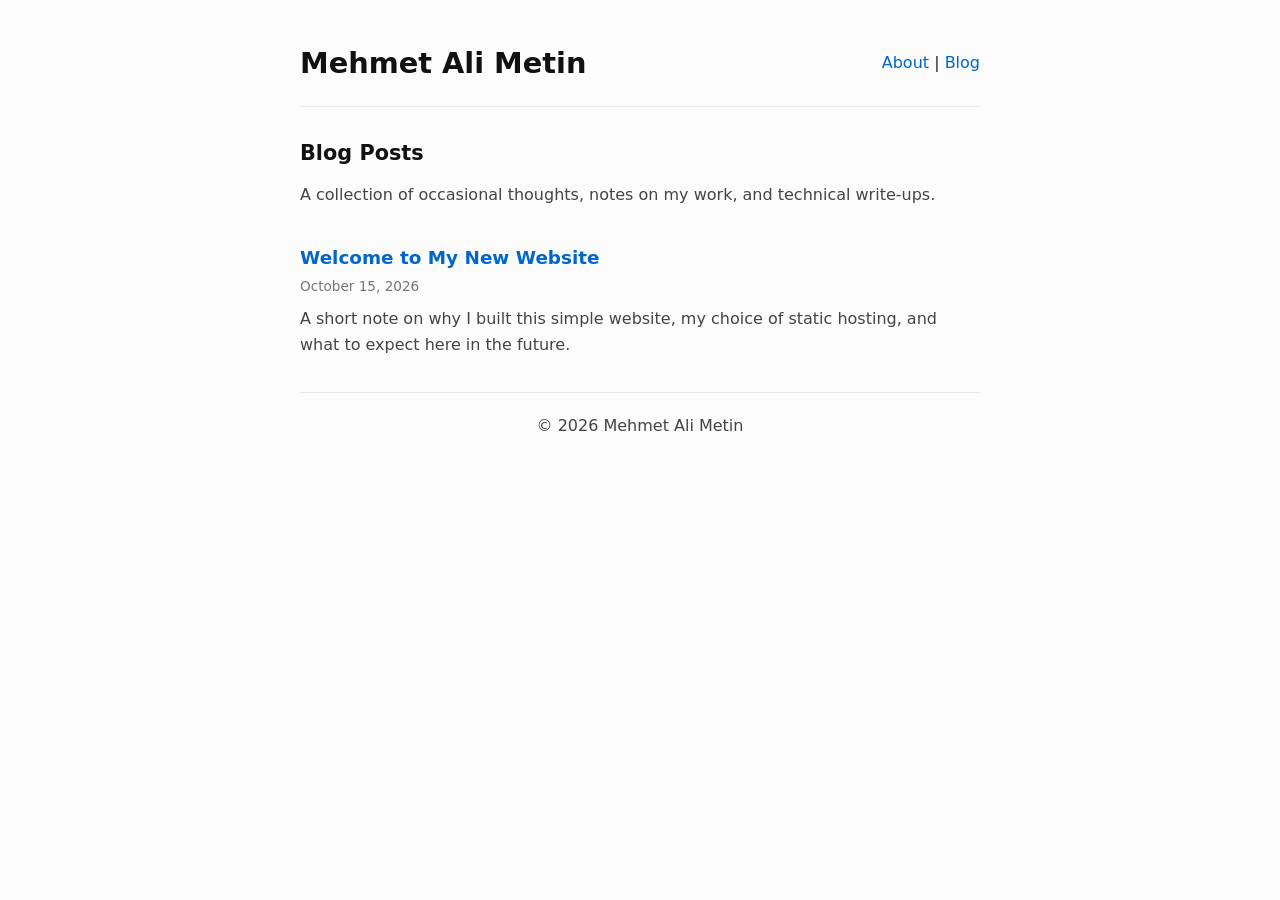
==== blog/index.html @ 88b2bdae "Sync the files" ====
<!DOCTYPE html>
<html lang="en">
<head>
  <meta charset="UTF-8">
  <meta name="viewport" content="width=device-width, initial-scale=1.0">
  <title>Blog - Mehmet Ali Metin</title>
  <!-- Path uses ../style.css to reference the stylesheet in the root directory -->
  <link rel="stylesheet" href="../style.css">
</head>
<body>
  <header>
    <h1>Mehmet Ali Metin</h1>
    <nav>
      <a href="../index.html">About</a> | 
      <a href="index.html">Blog</a>
    </nav>
  </header>

  <main>
    <section>
      <h2>Blog Posts</h2>
      <p>A collection of occasional thoughts, notes on my work, and technical write-ups.</p>
    </section>

    <section class="post-list">
      <article class="post-item">
        <h3><a href="first-blog.html">Welcome to My New Website</a></h3>
        <span class="post-date">October 15, 2026</span>
        <p>A short note on why I built this simple website, my choice of static hosting, and what to expect here in the future.</p>
      </article>
    </section>
  </main>

  <footer>
    <p>&copy; 2026 Mehmet Ali Metin</p>
  </footer>
</body>
</html>
---- style.css ----
/* --- Color Variables (Default: Light Mode) --- */
:root {
  --bg-color: #fcfcfc;
  --text-color: #222222;
  --muted-text: #444444;
  --light-text: #777777;
  --heading-color: #111111;
  --accent-color: #0066cc;
  --border-color: #eaeaea;
  --card-shadow: 0 4px 10px rgba(0, 0, 0, 0.08);
}

/* --- Dark Mode Variables (Automatic System Match) --- */
@media (prefers-color-scheme: dark) {
  :root {
    --bg-color: #121212;
    --text-color: #e0e0e0;
    --muted-text: #b0b0b0;
    --light-text: #888888;
    --heading-color: #ffffff;
    --accent-color: #66b2ff;
    --border-color: #2a2a2a;
    --card-shadow: 0 4px 10px rgba(0, 0, 0, 0.5);
  }
}

/* --- Global Styles & Resets --- */
* {
  box-sizing: border-box;
  margin: 0;
  padding: 0;
}

body {
  font-family: system-ui, -apple-system, BlinkMacSystemFont, 'Segoe UI', Roboto, Oxygen, Ubuntu, Cantarell, sans-serif;
  line-height: 1.6;
  color: var(--text-color);
  background-color: var(--bg-color);
  padding: 20px;
  /* Ensure text doesn't overflow horizontally on small screens */
  overflow-x: hidden;
  transition: background-color 0.3s ease, color 0.3s ease;
}

/* Base Layout Container */
header, main, footer {
  max-width: 680px;
  margin: 0 auto;
  width: 100%;
}

/* --- Header & Navigation --- */
header {
  display: flex;
  flex-direction: row;
  align-items: center;
  justify-content: space-between;
  gap: 10px;
  padding-bottom: 20px;
  border-bottom: 1px solid var(--border-color);
  margin-bottom: 30px;
}

header h1 {
  font-size: 1.8rem;
  color: var(--heading-color);
}

header nav a {
  color: var(--accent-color);
  text-decoration: none;
  font-weight: 500;
}

header nav a:hover {
  text-decoration: underline;
}

/* --- Main Content Sections --- */
section {
  margin-bottom: 35px;
}

h2 {
  font-size: 1.3rem;
  color: var(--heading-color);
  margin-bottom: 12px;
}

p, li {
  font-size: 1rem;
  color: var(--muted-text);
}

ul {
  padding-left: 20px;
}

li {
  margin-bottom: 8px;
}

a {
  color: var(--accent-color);
}

/* --- Profile Section Layout --- */
.profile {
  display: flex;
  flex-direction: column;
  align-items: center;
  text-align: center;
  gap: 15px;
}

.profile-img {
  width: 130px;
  height: 130px;
  border-radius: 5%;
  object-fit: cover;
  /* Fluid scaling rule for images */
  max-width: 100%;
  box-shadow: var(--card-shadow);
}

/* --- Footer --- */
footer {
  padding-top: 20px;
  border-top: 1px solid var(--border-color);
  text-align: center;
  font-size: 0.875rem;
  color: var(--light-text);
}

/* --- Responsive Media Queries --- */

/* Tablets & Desktops (Screens wider than 600px) */
@media (min-width: 600px) {
  body {
    padding: 40px 20px;
  }

  /* Switch header to side-by-side layout */
  header {
    flex-direction: row;
    justify-content: space-between;
    align-items: center;
  }

  /* Align profile picture and bio side-by-side */
  .profile {
    flex-direction: column;
    text-align: left;
    align-items: center;
    gap: 15px;
  }

  .profile-img {
    width: 140px;
    height: 140px;
    flex-shrink: 0;
  }
}

/* --- Blog List Styles --- */
.post-list {
  display: flex;
  flex-direction: column;
  gap: 25px;
}

.post-item h3 {
  font-size: 1.15rem;
  margin-bottom: 4px;
}

.post-item h3 a {
  text-decoration: none;
  color: var(--accent-color);
}

.post-item h3 a:hover {
  text-decoration: underline;
}

.post-date {
  font-size: 0.85rem;
  color: var(--light-text);
  display: block;
  margin-bottom: 8px;
}

/* --- Article Detail Styles --- */
.article-header {
  margin-bottom: 25px;
  border-bottom: none;
  padding-bottom: 0;
}

.article-header h2 {
  font-size: 1.6rem;
  margin-bottom: 5px;
}

.article-body p {
  margin-bottom: 18px;
}

.article-body h3 {
  font-size: 1.25rem;
  color: var(--heading-color);
  margin: 25px 0 10px 0;
}

.back-link {
  margin-top: 40px;
  padding-top: 20px;
  border-top: 1px solid var(--border-color);
}

.back-link a {
  text-decoration: none;
  font-size: 0.95rem;
  font-weight: 500;
}

.back-link a:hover {
  text-decoration: underline;
}
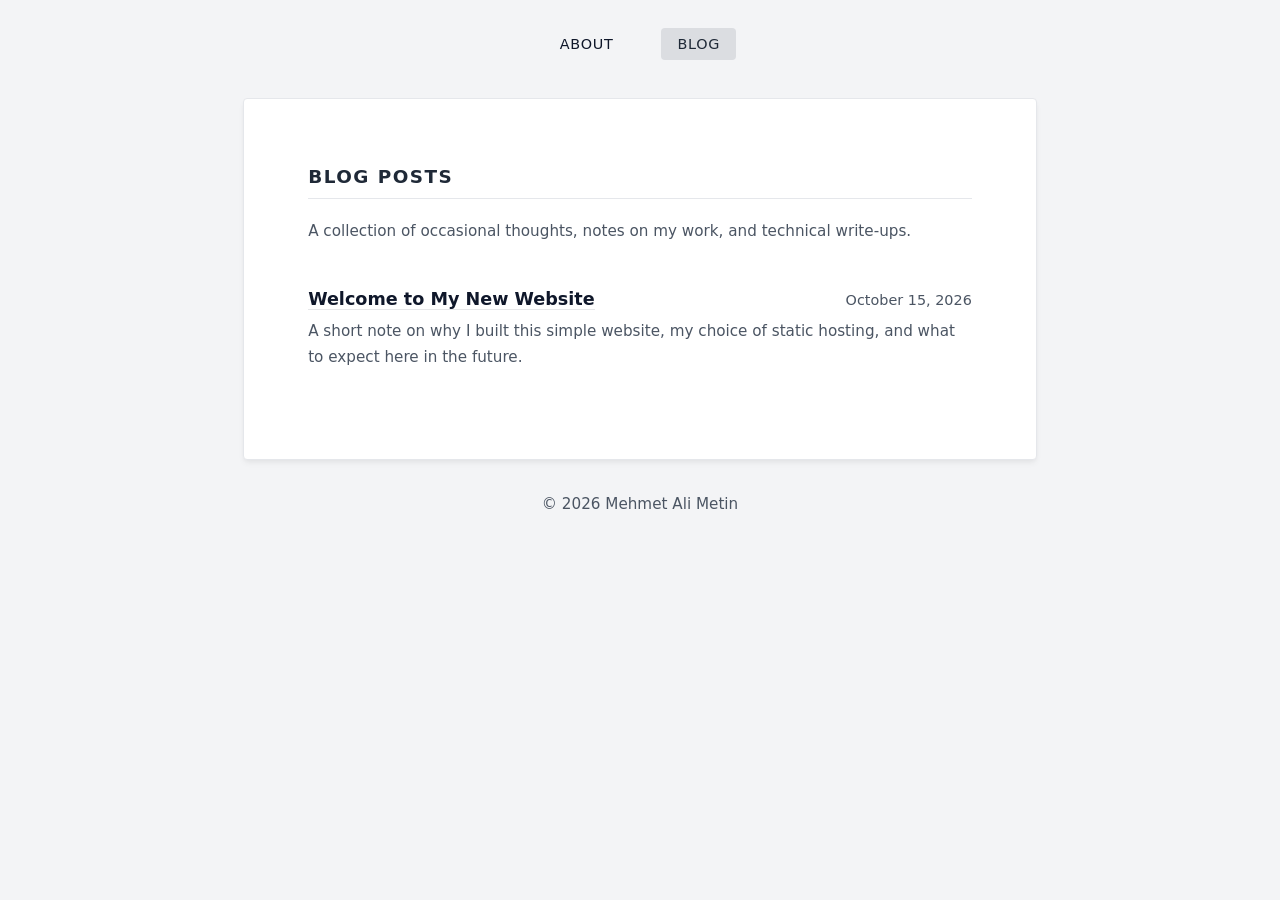
==== commit c1e162c2: "Lots of changes" ====
--- a/blog/index.html
+++ b/blog/index.html
@@ -4,19 +4,18 @@
   <meta charset="UTF-8">
   <meta name="viewport" content="width=device-width, initial-scale=1.0">
   <title>Blog - Mehmet Ali Metin</title>
-  <!-- Path uses ../style.css to reference the stylesheet in the root directory -->
   <link rel="stylesheet" href="../style.css">
 </head>
 <body>
-  <header>
-    <h1>Mehmet Ali Metin</h1>
-    <nav>
-      <a href="../index.html">About</a> | 
-      <a href="index.html">Blog</a>
-    </nav>
-  </header>
+  
+  <nav aria-label="Main Navigation">
+    <ul>
+      <li><a href="../index.html">About</a></li>
+      <li><a href="index.html" aria-current="page">Blog</a></li>
+    </ul>
+  </nav>
 
-  <main>
+  <main class="a4-document">
     <section>
       <h2>Blog Posts</h2>
       <p>A collection of occasional thoughts, notes on my work, and technical write-ups.</p>
@@ -24,8 +23,10 @@
 
     <section class="post-list">
       <article class="post-item">
-        <h3><a href="first-blog.html">Welcome to My New Website</a></h3>
-        <span class="post-date">October 15, 2026</span>
+        <header>
+          <h3><a href="first-blog.html">Welcome to My New Website</a></h3>
+          <small>October 15, 2026</small>
+        </header>
         <p>A short note on why I built this simple website, my choice of static hosting, and what to expect here in the future.</p>
       </article>
     </section>
@@ -34,5 +35,6 @@
   <footer>
     <p>&copy; 2026 Mehmet Ali Metin</p>
   </footer>
+
 </body>
 </html>
--- a/style.css
+++ b/style.css
@@ -1,229 +1,224 @@
-/* --- Color Variables (Default: Light Mode) --- */
+/* Global Variables */
 :root {
-  --bg-color: #fcfcfc;
-  --text-color: #222222;
-  --muted-text: #444444;
-  --light-text: #777777;
-  --heading-color: #111111;
-  --accent-color: #0066cc;
-  --border-color: #eaeaea;
-  --card-shadow: 0 4px 10px rgba(0, 0, 0, 0.08);
-}
-
-/* --- Dark Mode Variables (Automatic System Match) --- */
+  --page-bg: #f3f4f6; /* Subtle off-white for the background */
+  --doc-bg: #ffffff;  /* Pure white for the A4 document */
+  --text: #1f2937;
+  --text-muted: #4b5563;
+  --border: #e5e7eb;
+  --accent: #0f172a;  /* Professional slate/navy replacing the standard blue */
+  --accent-light: rgba(15, 23, 42, 0.1);
+}
+
 @media (prefers-color-scheme: dark) {
   :root {
-    --bg-color: #121212;
-    --text-color: #e0e0e0;
-    --muted-text: #b0b0b0;
-    --light-text: #888888;
-    --heading-color: #ffffff;
-    --accent-color: #66b2ff;
-    --border-color: #2a2a2a;
-    --card-shadow: 0 4px 10px rgba(0, 0, 0, 0.5);
-  }
-}
-
-/* --- Global Styles & Resets --- */
-* {
+    --page-bg: #000000;
+    --doc-bg: #111111;
+    --text: #e5e7eb;
+    --text-muted: #9ca3af;
+    --border: #27272a;
+    --accent: #60a5fa;
+    --accent-light: rgba(96, 165, 250, 0.15);
+  }
+}
+
+/* Base Setup */
+body {
+  font-family: 'Segoe UI', system-ui, -apple-system, sans-serif;
+  line-height: 1.6;
+  color: var(--text);
+  background: var(--page-bg);
+  margin: 0;
+  padding: 2rem 1rem;
+  display: flex;
+  flex-direction: column;
+  align-items: center;
+}
+
+/* Typography & Links */
+a {
+  color: var(--accent);
+  text-decoration: none;
+  border-bottom: 1px solid var(--accent-light);
+  transition: all 0.2s ease;
+}
+
+a:hover {
+  background-color: var(--accent-light);
+  border-bottom-color: var(--accent);
+}
+
+/* Navigation */
+nav {
+  width: 100%;
+  max-width: 210mm; /* Matches A4 width */
+  margin-bottom: 2rem;
+}
+
+nav ul {
+  display: flex;
+  justify-content: center;
+  gap: 2rem;
+  list-style: none;
+  padding: 0;
+  margin: 0;
+}
+
+nav a {
+  font-weight: 500;
+  text-transform: uppercase;
+  letter-spacing: 0.05em;
+  font-size: 0.9rem;
+  border: none;
+  padding: 0.5rem 1rem;
+  border-radius: 4px;
+}
+
+nav a[aria-current="page"], nav a:hover {
+  background: var(--accent-light);
+  color: var(--text);
+}
+
+/* A4 Document Container */
+.a4-document {
+  width: 100%;
+  max-width: 210mm; /* Standard A4 physical width */
+  background: var(--doc-bg);
+  padding: 3rem 4rem;
   box-sizing: border-box;
-  margin: 0;
-  padding: 0;
-}
-
-body {
-  font-family: system-ui, -apple-system, BlinkMacSystemFont, 'Segoe UI', Roboto, Oxygen, Ubuntu, Cantarell, sans-serif;
-  line-height: 1.6;
-  color: var(--text-color);
-  background-color: var(--bg-color);
-  padding: 20px;
-  /* Ensure text doesn't overflow horizontally on small screens */
-  overflow-x: hidden;
-  transition: background-color 0.3s ease, color 0.3s ease;
-}
-
-/* Base Layout Container */
-header, main, footer {
-  max-width: 680px;
-  margin: 0 auto;
-  width: 100%;
-}
-
-/* --- Header & Navigation --- */
-header {
+  box-shadow: 0 4px 6px -1px rgba(0, 0, 0, 0.05), 0 2px 4px -1px rgba(0, 0, 0, 0.03);
+  border-radius: 4px;
+  border: 1px solid var(--border);
+}
+
+/* Header Layout */
+.profile-header {
   display: flex;
   flex-direction: row;
   align-items: center;
+  gap: 2rem;
+  margin-bottom: 3rem;
+  padding-bottom: 1.5rem;
+  border-bottom: 2px solid var(--border);
+}
+
+.profile-photo {
+  width: 100px;
+  height: 100px;
+  border-radius: 50%;
+  object-fit: cover;
+  border: 3px solid var(--page-bg);
+  box-shadow: 0 2px 4px rgba(0,0,0,0.1);
+}
+
+.profile-info h1 {
+  margin: 0 0 0.25rem 0;
+  font-size: 2.25rem;
+  font-weight: 700;
+  letter-spacing: -0.02em;
+}
+
+.profile-info address {
+  font-style: normal;
+  color: var(--text-muted);
+  font-size: 0.95rem;
+}
+
+/* Sections & Articles */
+section {
+  margin-bottom: 2.5rem;
+}
+
+h2 {
+  font-size: 1.15rem;
+  font-weight: 600;
+  color: var(--text);
+  border-bottom: 1px solid var(--border);
+  padding-bottom: 0.4rem;
+  margin-bottom: 1.25rem;
+  text-transform: uppercase;
+  letter-spacing: 0.08em;
+}
+
+article {
+  margin-bottom: 1.5rem;
+}
+
+article header {
+  display: flex;
   justify-content: space-between;
-  gap: 10px;
-  padding-bottom: 20px;
-  border-bottom: 1px solid var(--border-color);
-  margin-bottom: 30px;
-}
-
-header h1 {
-  font-size: 1.8rem;
-  color: var(--heading-color);
-}
-
-header nav a {
-  color: var(--accent-color);
-  text-decoration: none;
+  align-items: baseline;
+  flex-wrap: wrap;
+  margin-bottom: 0.4rem;
+  gap: 0.5rem;
+}
+
+h3 {
+  font-size: 1.1rem;
+  font-weight: 600;
+  margin: 0;
+  color: var(--text);
+}
+
+small {
+  color: var(--text-muted);
+  font-size: 0.9rem;
   font-weight: 500;
 }
 
-header nav a:hover {
-  text-decoration: underline;
-}
-
-/* --- Main Content Sections --- */
-section {
-  margin-bottom: 35px;
-}
-
-h2 {
-  font-size: 1.3rem;
-  color: var(--heading-color);
-  margin-bottom: 12px;
-}
-
 p, li {
-  font-size: 1rem;
-  color: var(--muted-text);
-}
-
-ul {
-  padding-left: 20px;
-}
-
-li {
-  margin-bottom: 8px;
-}
-
-a {
-  color: var(--accent-color);
-}
-
-/* --- Profile Section Layout --- */
-.profile {
-  display: flex;
-  flex-direction: column;
-  align-items: center;
+  color: var(--text-muted);
+  font-size: 0.95rem;
+  margin: 0 0 0.5rem 0;
+  line-height: 1.7;
+}
+
+.cert-list {
+  padding-left: 1.25rem;
+  margin: 0;
+}
+
+.cert-list li {
+  margin-bottom: 0.5rem;
+}
+
+/* Footer */
+footer {
+  width: 100%;
+  max-width: 210mm;
   text-align: center;
-  gap: 15px;
-}
-
-.profile-img {
-  width: 130px;
-  height: 130px;
-  border-radius: 5%;
-  object-fit: cover;
-  /* Fluid scaling rule for images */
-  max-width: 100%;
-  box-shadow: var(--card-shadow);
-}
-
-/* --- Footer --- */
-footer {
-  padding-top: 20px;
-  border-top: 1px solid var(--border-color);
-  text-align: center;
-  font-size: 0.875rem;
-  color: var(--light-text);
-}
-
-/* --- Responsive Media Queries --- */
-
-/* Tablets & Desktops (Screens wider than 600px) */
-@media (min-width: 600px) {
+  margin-top: 2rem;
+  color: var(--text-muted);
+  font-size: 0.85rem;
+}
+
+/* Responsive adjustments */
+@media (max-width: 600px) {
+  .a4-document {
+    padding: 2rem 1.5rem;
+  }
+  .profile-header {
+    flex-direction: column;
+    text-align: center;
+    gap: 1rem;
+  }
+}
+
+/* Print Styles for A4 PDF Generation */
+@media print {
   body {
-    padding: 40px 20px;
-  }
-
-  /* Switch header to side-by-side layout */
-  header {
-    flex-direction: row;
-    justify-content: space-between;
-    align-items: center;
-  }
-
-  /* Align profile picture and bio side-by-side */
-  .profile {
-    flex-direction: column;
-    text-align: left;
-    align-items: center;
-    gap: 15px;
-  }
-
-  .profile-img {
-    width: 140px;
-    height: 140px;
-    flex-shrink: 0;
-  }
-}
-
-/* --- Blog List Styles --- */
-.post-list {
-  display: flex;
-  flex-direction: column;
-  gap: 25px;
-}
-
-.post-item h3 {
-  font-size: 1.15rem;
-  margin-bottom: 4px;
-}
-
-.post-item h3 a {
-  text-decoration: none;
-  color: var(--accent-color);
-}
-
-.post-item h3 a:hover {
-  text-decoration: underline;
-}
-
-.post-date {
-  font-size: 0.85rem;
-  color: var(--light-text);
-  display: block;
-  margin-bottom: 8px;
-}
-
-/* --- Article Detail Styles --- */
-.article-header {
-  margin-bottom: 25px;
-  border-bottom: none;
-  padding-bottom: 0;
-}
-
-.article-header h2 {
-  font-size: 1.6rem;
-  margin-bottom: 5px;
-}
-
-.article-body p {
-  margin-bottom: 18px;
-}
-
-.article-body h3 {
-  font-size: 1.25rem;
-  color: var(--heading-color);
-  margin: 25px 0 10px 0;
-}
-
-.back-link {
-  margin-top: 40px;
-  padding-top: 20px;
-  border-top: 1px solid var(--border-color);
-}
-
-.back-link a {
-  text-decoration: none;
-  font-size: 0.95rem;
-  font-weight: 500;
-}
-
-.back-link a:hover {
-  text-decoration: underline;
+    background: none;
+    padding: 0;
+  }
+  nav, footer {
+    display: none;
+  }
+  .a4-document {
+    box-shadow: none;
+    border: none;
+    padding: 0;
+    max-width: none;
+  }
+  h2 {
+    border-bottom: 1px solid #000;
+  }
 }
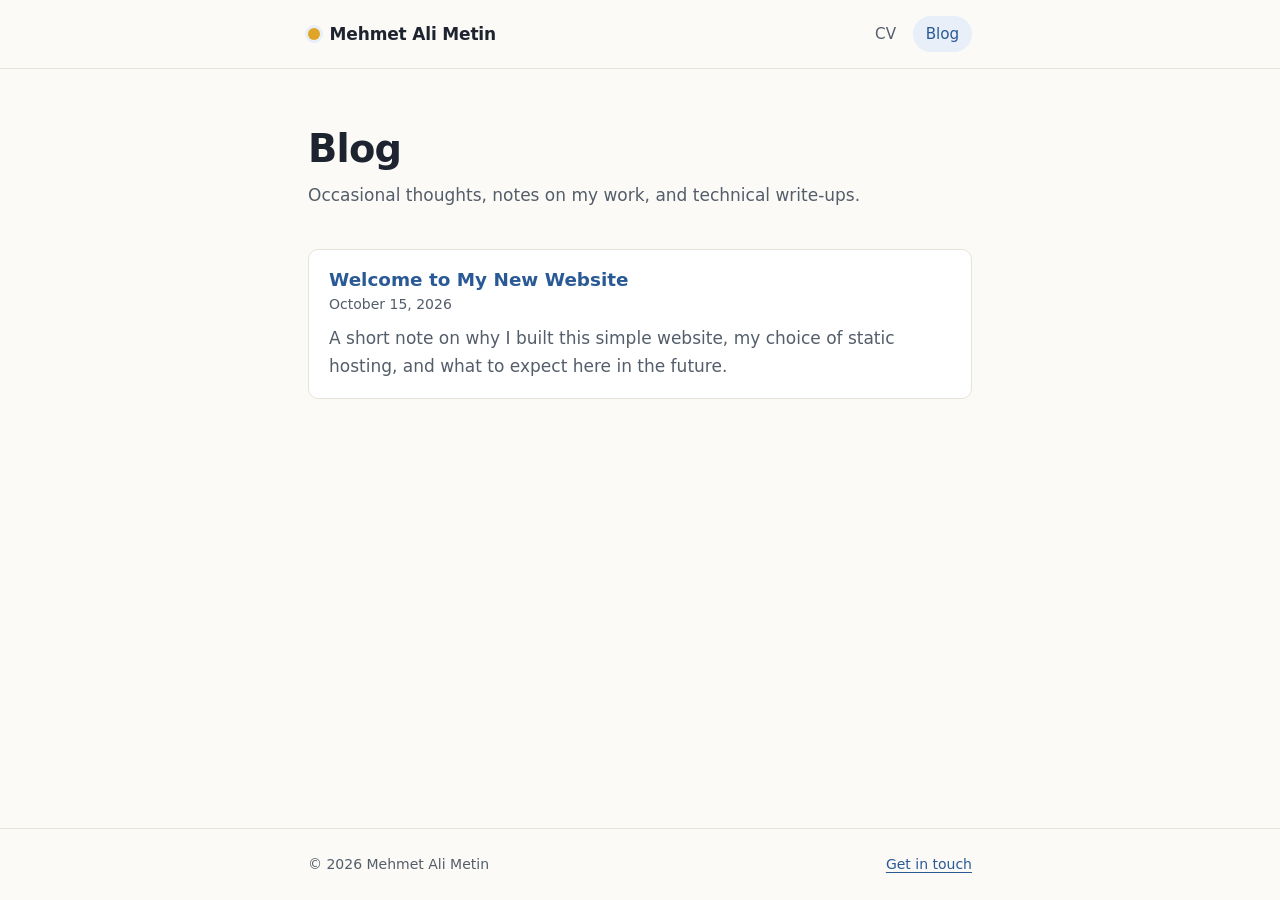
==== commit 01452e75: "Rebuild site from scratch: new layout, palette, light/dark mode - Single stylesheet with a sky-blue " ====
--- a/blog/index.html
+++ b/blog/index.html
@@ -1,40 +1,54 @@
 <!DOCTYPE html>
 <html lang="en">
 <head>
-  <meta charset="UTF-8">
-  <meta name="viewport" content="width=device-width, initial-scale=1.0">
-  <title>Blog - Mehmet Ali Metin</title>
+  <meta charset="utf-8">
+  <meta name="viewport" content="width=device-width, initial-scale=1">
+  <title>Blog · Mehmet Ali Metin</title>
+  <meta name="description" content="Occasional thoughts, notes on my work, and technical write-ups.">
+  <meta name="color-scheme" content="light dark">
+  <meta name="theme-color" content="#fbfaf6" media="(prefers-color-scheme: light)">
+  <meta name="theme-color" content="#10141b" media="(prefers-color-scheme: dark)">
+  <link rel="icon" type="image/svg+xml" href="../assets/icon.svg">
   <link rel="stylesheet" href="../style.css">
 </head>
 <body>
-  
-  <nav aria-label="Main Navigation">
-    <ul>
-      <li><a href="../index.html">About</a></li>
-      <li><a href="index.html" aria-current="page">Blog</a></li>
-    </ul>
-  </nav>
+  <a class="skip-link" href="#main">Skip to content</a>
 
-  <main class="a4-document">
-    <section>
-      <h2>Blog Posts</h2>
-      <p>A collection of occasional thoughts, notes on my work, and technical write-ups.</p>
-    </section>
+  <header class="site-header">
+    <div class="wrap">
+      <a class="brand" href="../">Mehmet Ali Metin</a>
+      <nav class="site-nav" aria-label="Main">
+        <ul>
+          <li><a href="../">CV</a></li>
+          <li><a href="./" aria-current="page">Blog</a></li>
+        </ul>
+      </nav>
+    </div>
+  </header>
 
-    <section class="post-list">
-      <article class="post-item">
-        <header>
-          <h3><a href="first-blog.html">Welcome to My New Website</a></h3>
-          <small>October 15, 2026</small>
-        </header>
-        <p>A short note on why I built this simple website, my choice of static hosting, and what to expect here in the future.</p>
-      </article>
-    </section>
+  <main id="main" class="wrap">
+    <header class="page-intro">
+      <h1>Blog</h1>
+      <p>Occasional thoughts, notes on my work, and technical write-ups.</p>
+    </header>
+
+    <!-- Newest post first. Copy an <li> block to add a new post. -->
+    <ol class="post-list" reversed>
+      <li>
+        <a class="post-card" href="first-blog.html">
+          <h2>Welcome to My New Website</h2>
+          <time datetime="2026-10-15">October 15, 2026</time>
+          <p>A short note on why I built this simple website, my choice of static hosting, and what to expect here in the future.</p>
+        </a>
+      </li>
+    </ol>
   </main>
 
-  <footer>
-    <p>&copy; 2026 Mehmet Ali Metin</p>
+  <footer class="site-footer">
+    <div class="wrap">
+      <p>© 2026 Mehmet Ali Metin</p>
+      <p><a href="mailto:mehmetalimetin@yahoo.com">Get in touch</a></p>
+    </div>
   </footer>
-
 </body>
-</html>+</html>
--- a/style.css
+++ b/style.css
@@ -1,224 +1,447 @@
-/* Global Variables */
+/* ==========================================================================
+   Mehmet Ali Metin — personal site
+   One stylesheet for every page. Plain CSS, no build step.
+
+   Palette: taken from the sunflower-field photo.
+     sky   — links, accents, headings rules
+     sun   — small highlights (timeline dots, markers)
+     paper/ink — warm neutrals for background and text
+   Light and dark values follow the visitor's system setting.
+   ========================================================================== */
+
 :root {
-  --page-bg: #f3f4f6; /* Subtle off-white for the background */
-  --doc-bg: #ffffff;  /* Pure white for the A4 document */
-  --text: #1f2937;
-  --text-muted: #4b5563;
-  --border: #e5e7eb;
-  --accent: #0f172a;  /* Professional slate/navy replacing the standard blue */
-  --accent-light: rgba(15, 23, 42, 0.1);
+  color-scheme: light dark;
+
+  /* Light palette */
+  --bg:        #fbfaf6;  /* warm paper */
+  --surface:   #ffffff;
+  --ink:       #1d2430;  /* main text */
+  --muted:     #545d6a;  /* secondary text */
+  --line:      #e6e3da;  /* borders, rules */
+  --accent:    #2a5a96;  /* sky blue */
+  --accent-bg: #e8eff8;  /* tinted sky for hovers/chips */
+  --sun:       #e0a526;  /* sunflower gold */
+
+  --font-sans: system-ui, -apple-system, "Segoe UI", Roboto, "Helvetica Neue", Arial, sans-serif;
+  --font-serif: Charter, "Bitstream Charter", "Sitka Text", Cambria, Georgia, serif;
+  --font-mono: ui-monospace, "SF Mono", Menlo, Consolas, monospace;
+
+  --measure: 44rem;      /* max content width */
+  --radius: 10px;
 }
 
 @media (prefers-color-scheme: dark) {
   :root {
-    --page-bg: #000000;
-    --doc-bg: #111111;
-    --text: #e5e7eb;
-    --text-muted: #9ca3af;
-    --border: #27272a;
-    --accent: #60a5fa;
-    --accent-light: rgba(96, 165, 250, 0.15);
+    --bg:        #10141b;
+    --surface:   #161c25;
+    --ink:       #e6e9ee;
+    --muted:     #9ba5b3;
+    --line:      #273140;
+    --accent:    #7fb0ec;
+    --accent-bg: #1c2a3d;
+    --sun:       #f2c14e;
   }
 }
 
-/* Base Setup */
+/* ---------- Base ---------- */
+
+*, *::before, *::after { box-sizing: border-box; }
+
+html {
+  -webkit-text-size-adjust: 100%;
+  text-size-adjust: 100%;
+}
+
 body {
-  font-family: 'Segoe UI', system-ui, -apple-system, sans-serif;
-  line-height: 1.6;
-  color: var(--text);
-  background: var(--page-bg);
   margin: 0;
-  padding: 2rem 1rem;
+  background: var(--bg);
+  color: var(--ink);
+  font-family: var(--font-sans);
+  font-size: 1.0625rem;          /* 17px */
+  line-height: 1.65;
+  min-height: 100vh;
   display: flex;
   flex-direction: column;
-  align-items: center;
-}
-
-/* Typography & Links */
+}
+
+img { max-width: 100%; height: auto; display: block; }
+
 a {
   color: var(--accent);
+  text-decoration-thickness: 1px;
+  text-underline-offset: 0.18em;
+}
+a:hover { text-decoration-thickness: 2px; }
+
+:focus-visible {
+  outline: 2px solid var(--accent);
+  outline-offset: 3px;
+  border-radius: 3px;
+}
+
+h1, h2, h3 { line-height: 1.25; margin: 0; color: var(--ink); }
+
+::selection { background: var(--sun); color: #1d2430; }
+
+.skip-link {
+  position: absolute;
+  left: -999px;
+  top: 0.5rem;
+  background: var(--surface);
+  padding: 0.5rem 0.75rem;
+  border-radius: var(--radius);
+}
+.skip-link:focus { left: 0.5rem; }
+
+/* ---------- Layout ---------- */
+
+.wrap {
+  width: 100%;
+  max-width: var(--measure);
+  margin-inline: auto;
+  padding-inline: 1.25rem;
+}
+
+main { flex: 1; padding-block: 1rem 3rem; }
+
+/* ---------- Site header / nav ---------- */
+
+.site-header {
+  border-bottom: 1px solid var(--line);
+}
+
+.site-header .wrap {
+  display: flex;
+  align-items: center;
+  justify-content: space-between;
+  gap: 1rem;
+  padding-block: 1rem;
+}
+
+.brand {
+  display: inline-flex;
+  align-items: center;
+  gap: 0.6rem;
+  font-weight: 650;
+  color: var(--ink);
   text-decoration: none;
-  border-bottom: 1px solid var(--accent-light);
-  transition: all 0.2s ease;
-}
-
-a:hover {
-  background-color: var(--accent-light);
-  border-bottom-color: var(--accent);
-}
-
-/* Navigation */
-nav {
-  width: 100%;
-  max-width: 210mm; /* Matches A4 width */
-  margin-bottom: 2rem;
-}
-
-nav ul {
-  display: flex;
-  justify-content: center;
-  gap: 2rem;
+  letter-spacing: -0.01em;
+}
+.brand::before {
+  content: "";
+  width: 0.75rem;
+  height: 0.75rem;
+  border-radius: 50%;
+  background: var(--sun);
+  box-shadow: 0 0 0 3px var(--accent-bg);
+}
+
+.site-nav ul {
+  display: flex;
+  gap: 0.25rem;
   list-style: none;
+  margin: 0;
   padding: 0;
-  margin: 0;
-}
-
-nav a {
+}
+
+.site-nav a {
+  display: block;
+  padding: 0.35rem 0.8rem;
+  border-radius: 999px;
+  color: var(--muted);
+  text-decoration: none;
+  font-size: 0.95rem;
   font-weight: 500;
-  text-transform: uppercase;
-  letter-spacing: 0.05em;
-  font-size: 0.9rem;
-  border: none;
-  padding: 0.5rem 1rem;
-  border-radius: 4px;
-}
-
-nav a[aria-current="page"], nav a:hover {
-  background: var(--accent-light);
-  color: var(--text);
-}
-
-/* A4 Document Container */
-.a4-document {
-  width: 100%;
-  max-width: 210mm; /* Standard A4 physical width */
-  background: var(--doc-bg);
-  padding: 3rem 4rem;
-  box-sizing: border-box;
-  box-shadow: 0 4px 6px -1px rgba(0, 0, 0, 0.05), 0 2px 4px -1px rgba(0, 0, 0, 0.03);
-  border-radius: 4px;
-  border: 1px solid var(--border);
-}
-
-/* Header Layout */
-.profile-header {
-  display: flex;
-  flex-direction: row;
+}
+.site-nav a:hover { color: var(--ink); background: var(--accent-bg); }
+.site-nav a[aria-current="page"] {
+  color: var(--accent);
+  background: var(--accent-bg);
+}
+
+/* ---------- Footer ---------- */
+
+.site-footer {
+  border-top: 1px solid var(--line);
+  color: var(--muted);
+  font-size: 0.875rem;
+}
+.site-footer .wrap {
+  display: flex;
+  flex-wrap: wrap;
+  justify-content: space-between;
+  gap: 0.5rem 1.5rem;
+  padding-block: 1.5rem;
+}
+.site-footer p { margin: 0; }
+
+/* ---------- CV: profile ---------- */
+
+.profile {
+  display: flex;
   align-items: center;
-  gap: 2rem;
-  margin-bottom: 3rem;
-  padding-bottom: 1.5rem;
-  border-bottom: 2px solid var(--border);
-}
-
-.profile-photo {
-  width: 100px;
-  height: 100px;
+  gap: 1.5rem;
+  padding-block: 2.5rem 1.5rem;
+}
+
+.profile img {
+  width: 104px;
+  height: 104px;
   border-radius: 50%;
   object-fit: cover;
-  border: 3px solid var(--page-bg);
-  box-shadow: 0 2px 4px rgba(0,0,0,0.1);
-}
-
-.profile-info h1 {
-  margin: 0 0 0.25rem 0;
-  font-size: 2.25rem;
+  flex-shrink: 0;
+  border: 3px solid var(--surface);
+  box-shadow: 0 0 0 1px var(--line);
+}
+
+.profile h1 {
+  font-size: clamp(1.8rem, 5vw, 2.4rem);
   font-weight: 700;
   letter-spacing: -0.02em;
 }
 
-.profile-info address {
-  font-style: normal;
-  color: var(--text-muted);
+.profile .role {
+  margin: 0.25rem 0 0.6rem;
+  color: var(--muted);
+}
+
+.contact {
+  display: flex;
+  flex-wrap: wrap;
+  gap: 0.25rem 1rem;
+  list-style: none;
+  margin: 0;
+  padding: 0;
   font-size: 0.95rem;
 }
 
-/* Sections & Articles */
-section {
-  margin-bottom: 2.5rem;
-}
-
-h2 {
-  font-size: 1.15rem;
-  font-weight: 600;
-  color: var(--text);
-  border-bottom: 1px solid var(--border);
-  padding-bottom: 0.4rem;
+/* ---------- CV: sections ---------- */
+
+.cv-section { margin-top: 2.5rem; }
+
+.cv-section > h2,
+.section-title {
+  display: flex;
+  align-items: center;
+  gap: 0.75rem;
+  font-size: 0.8rem;
+  font-weight: 650;
+  text-transform: uppercase;
+  letter-spacing: 0.12em;
+  color: var(--accent);
   margin-bottom: 1.25rem;
-  text-transform: uppercase;
-  letter-spacing: 0.08em;
-}
-
-article {
-  margin-bottom: 1.5rem;
-}
-
-article header {
-  display: flex;
+}
+.cv-section > h2::after,
+.section-title::after {
+  content: "";
+  flex: 1;
+  height: 1px;
+  background: var(--line);
+}
+
+/* Timeline of entries */
+.entries {
+  list-style: none;
+  margin: 0;
+  padding: 0 0 0 1.25rem;
+  border-left: 2px solid var(--line);
+}
+
+.entry {
+  position: relative;
+  margin-bottom: 1.75rem;
+}
+.entry:last-child { margin-bottom: 0; }
+.entry::before {
+  content: "";
+  position: absolute;
+  left: calc(-1.25rem - 6px);
+  top: 0.45rem;
+  width: 10px;
+  height: 10px;
+  border-radius: 50%;
+  background: var(--sun);
+  box-shadow: 0 0 0 3px var(--bg);
+}
+
+.entry-head {
+  display: flex;
+  flex-wrap: wrap;
   justify-content: space-between;
   align-items: baseline;
+  gap: 0.15rem 1rem;
+}
+
+.entry h3 { font-size: 1.05rem; font-weight: 650; }
+
+.entry .meta {
+  color: var(--muted);
+  font-size: 0.9rem;
+  white-space: nowrap;
+}
+
+.entry .org {
+  margin: 0.1rem 0 0.4rem;
+  color: var(--muted);
+  font-size: 0.95rem;
+}
+
+.entry p { margin: 0.4rem 0 0; }
+
+/* Certifications */
+.plain-list {
+  list-style: none;
+  margin: 0;
+  padding: 0;
+}
+.plain-list li {
+  display: flex;
   flex-wrap: wrap;
-  margin-bottom: 0.4rem;
-  gap: 0.5rem;
-}
-
-h3 {
-  font-size: 1.1rem;
-  font-weight: 600;
-  margin: 0;
-  color: var(--text);
-}
-
-small {
-  color: var(--text-muted);
-  font-size: 0.9rem;
-  font-weight: 500;
-}
-
-p, li {
-  color: var(--text-muted);
+  justify-content: space-between;
+  gap: 0 1rem;
+  padding-block: 0.7rem;
+  border-bottom: 1px solid var(--line);
+}
+.plain-list li:first-child { padding-top: 0; }
+.plain-list li:last-child { border-bottom: 0; }
+.plain-list .meta { color: var(--muted); font-size: 0.9rem; white-space: nowrap; }
+.plain-list .sub  { display: block; color: var(--muted); font-size: 0.9rem; }
+
+/* ---------- Blog: index ---------- */
+
+.page-intro { padding-block: 2.5rem 0.5rem; }
+.page-intro h1 {
+  font-size: clamp(1.8rem, 5vw, 2.4rem);
+  letter-spacing: -0.02em;
+}
+.page-intro p { color: var(--muted); margin: 0.5rem 0 0; }
+
+.post-list {
+  list-style: none;
+  margin: 2rem 0 0;
+  padding: 0;
+}
+
+.post-card {
+  display: block;
+  padding: 1.1rem 1.25rem;
+  margin-bottom: 0.9rem;
+  background: var(--surface);
+  border: 1px solid var(--line);
+  border-radius: var(--radius);
+  color: inherit;
+  text-decoration: none;
+  transition: border-color 0.15s ease, transform 0.15s ease;
+}
+.post-card:hover {
+  border-color: var(--accent);
+  transform: translateY(-1px);
+}
+.post-card h2 {
+  font-size: 1.15rem;
+  font-weight: 650;
+  color: var(--accent);
+}
+.post-card time { display: block; color: var(--muted); font-size: 0.875rem; margin-top: 0.15rem; }
+.post-card p { margin: 0.5rem 0 0; color: var(--muted); }
+
+/* ---------- Blog: post ---------- */
+
+.post-header { padding-block: 2.5rem 1.5rem; border-bottom: 1px solid var(--line); }
+.post-header h1 {
+  font-size: clamp(1.8rem, 5.5vw, 2.6rem);
+  letter-spacing: -0.02em;
+}
+.post-header .meta { color: var(--muted); margin: 0.6rem 0 0; font-size: 0.95rem; }
+
+.prose {
+  font-family: var(--font-serif);
+  font-size: 1.15rem;
+  line-height: 1.75;
+  padding-top: 1.5rem;
+  overflow-wrap: break-word;
+}
+.prose > * { margin-block: 0; }
+.prose > * + * { margin-top: 1.1em; }
+.prose h2, .prose h3 {
+  font-family: var(--font-sans);
+  margin-top: 2em;
+}
+.prose h2 { font-size: 1.4rem; }
+.prose h3 { font-size: 1.15rem; }
+.prose li + li { margin-top: 0.35em; }
+.prose blockquote {
+  margin-inline: 0;
+  padding: 0.2em 0 0.2em 1.1em;
+  border-left: 3px solid var(--sun);
+  color: var(--muted);
+  font-style: italic;
+}
+.prose code {
+  font-family: var(--font-mono);
+  font-size: 0.85em;
+  background: var(--accent-bg);
+  padding: 0.1em 0.35em;
+  border-radius: 4px;
+}
+.prose pre {
+  font-family: var(--font-mono);
+  font-size: 0.85rem;
+  line-height: 1.55;
+  background: var(--surface);
+  border: 1px solid var(--line);
+  border-radius: var(--radius);
+  padding: 1rem;
+  overflow-x: auto;
+}
+.prose pre code { background: none; padding: 0; font-size: inherit; }
+.prose img, .prose figure { margin-inline: 0; border-radius: var(--radius); }
+.prose figcaption { color: var(--muted); font-size: 0.9rem; font-family: var(--font-sans); margin-top: 0.4rem; }
+.prose hr { border: 0; border-top: 1px solid var(--line); margin-block: 2em; }
+
+.back-link {
+  display: inline-block;
+  margin-top: 3rem;
   font-size: 0.95rem;
-  margin: 0 0 0.5rem 0;
-  line-height: 1.7;
-}
-
-.cert-list {
-  padding-left: 1.25rem;
-  margin: 0;
-}
-
-.cert-list li {
-  margin-bottom: 0.5rem;
-}
-
-/* Footer */
-footer {
-  width: 100%;
-  max-width: 210mm;
-  text-align: center;
-  margin-top: 2rem;
-  color: var(--text-muted);
-  font-size: 0.85rem;
-}
-
-/* Responsive adjustments */
-@media (max-width: 600px) {
-  .a4-document {
-    padding: 2rem 1.5rem;
+  text-decoration: none;
+}
+.back-link:hover { text-decoration: underline; }
+
+/* ---------- Small screens ---------- */
+
+@media (max-width: 560px) {
+  body { font-size: 1rem; }
+  .profile {
+    flex-direction: column;
+    align-items: flex-start;
+    gap: 1rem;
+    padding-top: 2rem;
   }
-  .profile-header {
-    flex-direction: column;
-    text-align: center;
-    gap: 1rem;
+  .profile img { width: 88px; height: 88px; }
+  .entry .meta, .plain-list .meta { white-space: normal; }
+  .plain-list li { flex-direction: column; }
+  .prose { font-size: 1.08rem; }
+}
+
+/* ---------- Motion preference ---------- */
+
+@media (prefers-reduced-motion: reduce) {
+  * { transition: none !important; }
+}
+
+/* ---------- Print (CV as PDF) ---------- */
+
+@media print {
+  :root {
+    --bg: #fff; --surface: #fff; --ink: #000; --muted: #333;
+    --line: #ccc; --accent: #000; --accent-bg: #fff; --sun: #888;
   }
-}
-
-/* Print Styles for A4 PDF Generation */
-@media print {
-  body {
-    background: none;
-    padding: 0;
-  }
-  nav, footer {
-    display: none;
-  }
-  .a4-document {
-    box-shadow: none;
-    border: none;
-    padding: 0;
-    max-width: none;
-  }
-  h2 {
-    border-bottom: 1px solid #000;
-  }
-}+  body { font-size: 10.5pt; }
+  .site-header, .site-footer, .skip-link { display: none; }
+  .wrap { max-width: none; padding: 0; }
+  main { padding: 0; }
+  .profile { padding-top: 0; }
+  .cv-section { margin-top: 1.25rem; break-inside: avoid; }
+  .entry { break-inside: avoid; }
+  a { color: inherit; text-decoration: none; }
+}
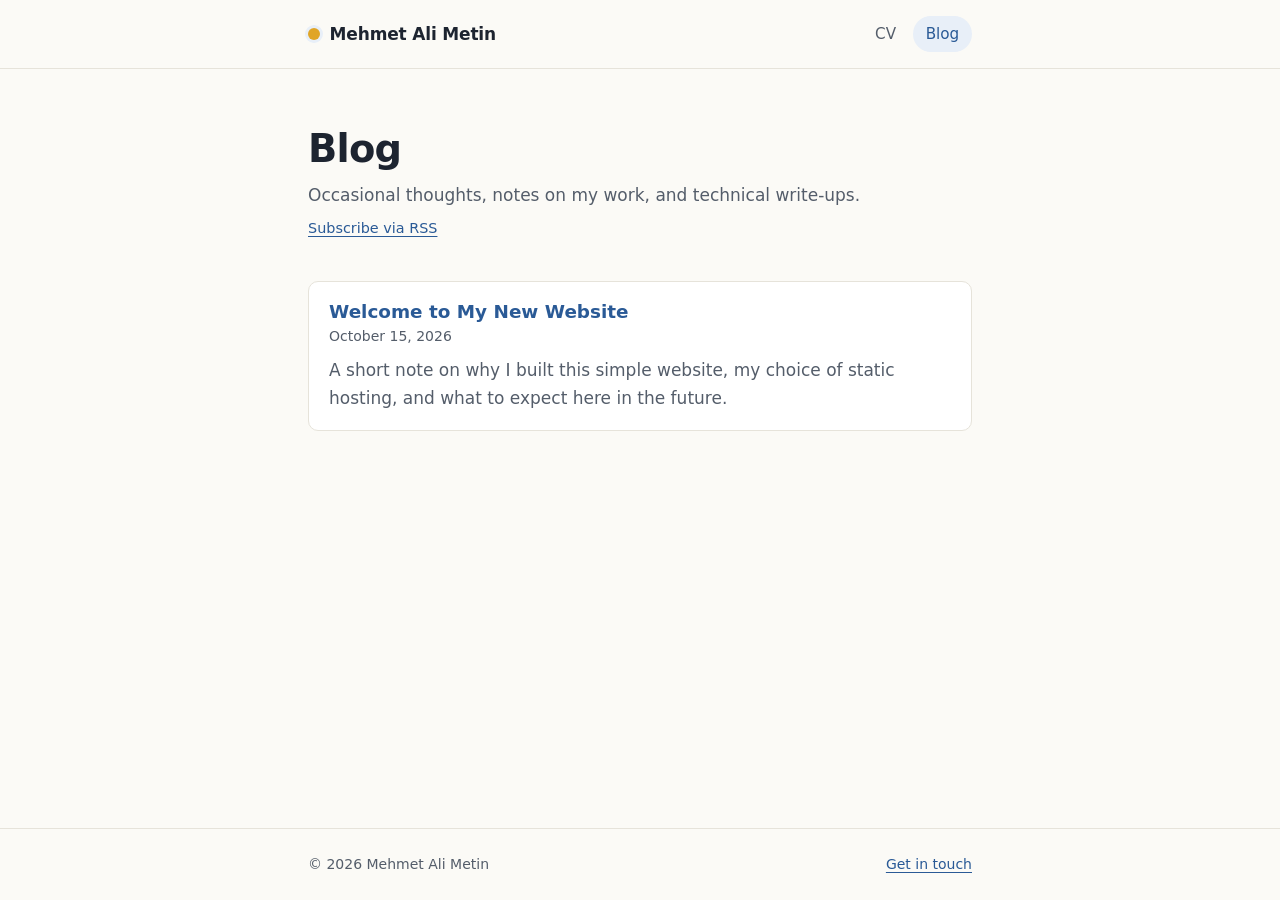
==== commit fcd90b86: "Add CV placeholders, PDF download, link previews, 404 page and RSS feed - Highlighted placeholders (" ====
--- a/blog/index.html
+++ b/blog/index.html
@@ -5,10 +5,18 @@
   <meta name="viewport" content="width=device-width, initial-scale=1">
   <title>Blog · Mehmet Ali Metin</title>
   <meta name="description" content="Occasional thoughts, notes on my work, and technical write-ups.">
+  <link rel="canonical" href="https://metinma.github.io/blog/">
+  <meta property="og:type" content="website">
+  <meta property="og:title" content="Blog · Mehmet Ali Metin">
+  <meta property="og:description" content="Occasional thoughts, notes on my work, and technical write-ups.">
+  <meta property="og:url" content="https://metinma.github.io/blog/">
+  <meta property="og:site_name" content="Mehmet Ali Metin">
+  <meta name="twitter:card" content="summary">
   <meta name="color-scheme" content="light dark">
   <meta name="theme-color" content="#fbfaf6" media="(prefers-color-scheme: light)">
   <meta name="theme-color" content="#10141b" media="(prefers-color-scheme: dark)">
   <link rel="icon" type="image/svg+xml" href="../assets/icon.svg">
+  <link rel="alternate" type="application/rss+xml" title="Mehmet Ali Metin — Blog" href="feed.xml">
   <link rel="stylesheet" href="../style.css">
 </head>
 <body>
@@ -30,6 +38,7 @@
     <header class="page-intro">
       <h1>Blog</h1>
       <p>Occasional thoughts, notes on my work, and technical write-ups.</p>
+      <p class="feed-link"><a href="feed.xml">Subscribe via RSS</a></p>
     </header>
 
     <!-- Newest post first. Copy an <li> block to add a new post. -->
--- a/style.css
+++ b/style.css
@@ -184,7 +184,7 @@
   padding-block: 2.5rem 1.5rem;
 }
 
-.profile img {
+.avatar {
   width: 104px;
   height: 104px;
   border-radius: 50%;
@@ -194,6 +194,17 @@
   box-shadow: 0 0 0 1px var(--line);
 }
 
+/* Fallback when there is no photo: initials on the brand colors */
+.avatar-initials {
+  display: grid;
+  place-items: center;
+  background: var(--accent);
+  color: var(--bg);
+  font-size: 2.1rem;
+  font-weight: 700;
+  letter-spacing: 0.02em;
+}
+
 .profile h1 {
   font-size: clamp(1.8rem, 5vw, 2.4rem);
   font-weight: 700;
@@ -213,6 +224,12 @@
   margin: 0;
   padding: 0;
   font-size: 0.95rem;
+}
+
+.summary {
+  margin: 0.5rem 0 0;
+  font-size: 1.1rem;
+  max-width: 38rem;
 }
 
 /* ---------- CV: sections ---------- */
@@ -307,6 +324,26 @@
 .plain-list .meta { color: var(--muted); font-size: 0.9rem; white-space: nowrap; }
 .plain-list .sub  { display: block; color: var(--muted); font-size: 0.9rem; }
 
+/* Skills */
+.skills { margin: 0; }
+.skills > div {
+  display: grid;
+  grid-template-columns: 12rem 1fr;
+  gap: 0.25rem 1.5rem;
+  padding-block: 0.6rem;
+  border-bottom: 1px solid var(--line);
+}
+.skills > div:first-child { padding-top: 0; }
+.skills > div:last-child { border-bottom: 0; }
+.skills dt { font-weight: 600; }
+.skills dd { margin: 0; color: var(--muted); }
+
+/* Placeholders still waiting for real content. Delete the class when filled. */
+.todo {
+  outline: 2px dashed var(--sun);
+  outline-offset: 3px;
+}
+
 /* ---------- Blog: index ---------- */
 
 .page-intro { padding-block: 2.5rem 0.5rem; }
@@ -417,11 +454,28 @@
     gap: 1rem;
     padding-top: 2rem;
   }
-  .profile img { width: 88px; height: 88px; }
+  .avatar { width: 88px; height: 88px; }
+  .avatar-initials { font-size: 1.8rem; }
   .entry .meta, .plain-list .meta { white-space: normal; }
   .plain-list li { flex-direction: column; }
+  .skills > div { grid-template-columns: 1fr; }
   .prose { font-size: 1.08rem; }
 }
+
+/* ---------- 404 ---------- */
+
+.not-found { padding-block: 4rem; }
+.not-found .code {
+  font-size: 0.85rem;
+  font-weight: 650;
+  letter-spacing: 0.12em;
+  color: var(--accent);
+  margin: 0 0 0.5rem;
+}
+.not-found h1 { font-size: clamp(1.8rem, 5vw, 2.4rem); letter-spacing: -0.02em; }
+.not-found p { color: var(--muted); }
+
+.feed-link { font-size: 0.9rem; }
 
 /* ---------- Motion preference ---------- */
 
@@ -437,11 +491,13 @@
     --line: #ccc; --accent: #000; --accent-bg: #fff; --sun: #888;
   }
   body { font-size: 10.5pt; }
-  .site-header, .site-footer, .skip-link { display: none; }
+  .site-header, .site-footer, .skip-link, .no-print { display: none; }
+  .avatar-initials { background: #fff; color: #000; border: 1px solid #000; }
   .wrap { max-width: none; padding: 0; }
   main { padding: 0; }
   .profile { padding-top: 0; }
-  .cv-section { margin-top: 1.25rem; break-inside: avoid; }
+  .cv-section { margin-top: 1.25rem; }
+  .cv-section > h2 { break-after: avoid; }
   .entry { break-inside: avoid; }
   a { color: inherit; text-decoration: none; }
 }
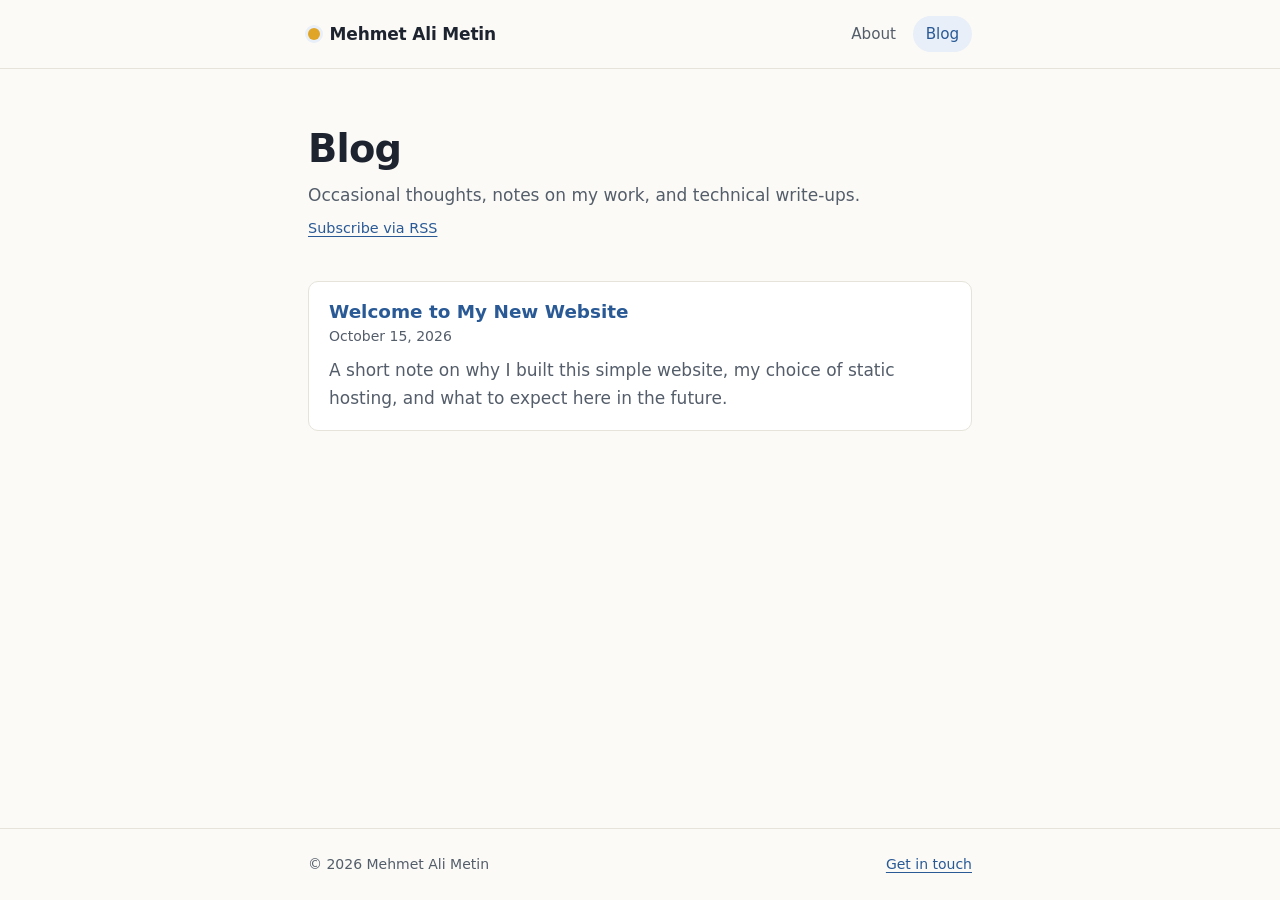
==== commit 72ef3768: "Rename the CV page to About in the menu The page is laid out as a CV but serves as the site's About " ====
--- a/blog/index.html
+++ b/blog/index.html
@@ -27,7 +27,7 @@
       <a class="brand" href="../">Mehmet Ali Metin</a>
       <nav class="site-nav" aria-label="Main">
         <ul>
-          <li><a href="../">CV</a></li>
+          <li><a href="../">About</a></li>
           <li><a href="./" aria-current="page">Blog</a></li>
         </ul>
       </nav>
--- a/style.css
+++ b/style.css
@@ -338,10 +338,40 @@
 .skills dt { font-weight: 600; }
 .skills dd { margin: 0; color: var(--muted); }
 
-/* Placeholders still waiting for real content. Delete the class when filled. */
-.todo {
-  outline: 2px dashed var(--sun);
-  outline-offset: 3px;
+/* ---------- CV: two-column layout ----------
+   Phones and narrow windows: one column, sections in reading order
+   (Education, Experience, Research, Skills, Certifications).
+   Wide screens and print: main column (Experience, Research, Skills) beside
+   a sidebar (Education, Certifications). */
+
+.cv-body { display: flex; flex-direction: column; }
+.cv-main, .cv-side { display: contents; }
+#education      { order: 1; }
+#experience     { order: 2; }
+#research       { order: 3; }
+#skills         { order: 4; }
+#certifications { order: 5; }
+
+/* Sidebar content stacks instead of sitting side by side */
+.cv-side .plain-list li { flex-direction: column; }
+.cv-side .plain-list li { font-size: 0.95rem; }
+.cv-side .entry .meta { white-space: normal; }
+
+@media (min-width: 960px) {
+  .page-cv .wrap { max-width: 72rem; }
+  .cv-body {
+    display: grid;
+    grid-template-columns: minmax(0, 1fr) 20rem;
+    gap: 0 3.5rem;
+    align-items: start;
+  }
+  .cv-main, .cv-side { display: block; }
+  .cv-side {
+    border-left: 1px solid var(--line);
+    padding-left: 2rem;
+    margin-left: -1.5rem;
+  }
+  .summary { max-width: 46rem; }
 }
 
 /* ---------- Blog: index ---------- */
@@ -483,21 +513,48 @@
   * { transition: none !important; }
 }
 
-/* ---------- Print (CV as PDF) ---------- */
+/* ---------- Print (CV as PDF): one A4 page, two columns ---------- */
+
+@page { size: A4; margin: 12mm 13mm; }
 
 @media print {
+  .skills > div { grid-template-columns: 11rem 1fr; }
   :root {
     --bg: #fff; --surface: #fff; --ink: #000; --muted: #333;
-    --line: #ccc; --accent: #000; --accent-bg: #fff; --sun: #888;
+    --line: #bbb; --accent: #000; --accent-bg: #fff; --sun: #777;
   }
-  body { font-size: 10.5pt; }
-  .site-header, .site-footer, .skip-link, .no-print { display: none; }
-  .avatar-initials { background: #fff; color: #000; border: 1px solid #000; }
-  .wrap { max-width: none; padding: 0; }
+  html { font-size: 9.2pt; }
+  body { font-size: 1rem; line-height: 1.42; min-height: 0; display: block; }
+  .site-header, .site-footer, .skip-link { display: none; }
+  .wrap, .page-cv .wrap { max-width: none; padding: 0; }
   main { padding: 0; }
-  .profile { padding-top: 0; }
-  .cv-section { margin-top: 1.25rem; }
-  .cv-section > h2 { break-after: avoid; }
-  .entry { break-inside: avoid; }
   a { color: inherit; text-decoration: none; }
-}
+
+  .profile { padding: 0 0 0.6rem; gap: 1.1rem; flex-direction: row; align-items: center; }
+  .avatar { width: 64px; height: 64px; border: 0; box-shadow: none; }
+  .avatar-initials { background: #fff; color: #000; border: 1px solid #000; font-size: 1.5rem; }
+  .profile h1 { font-size: 2rem; }
+  .profile .role { margin: 0.1rem 0 0.2rem; }
+  .summary { font-size: 1.05rem; max-width: none; margin: 0; }
+
+  .cv-body {
+    display: grid;
+    grid-template-columns: minmax(0, 1fr) 33%;
+    gap: 0 1.6rem;
+    align-items: start;
+  }
+  .cv-main, .cv-side { display: block; }
+  .cv-side { border-left: 1px solid var(--line); padding-left: 1.1rem; margin-left: -0.5rem; }
+
+  .cv-section { margin-top: 1rem; }
+  .cv-section > h2 { margin-bottom: 0.55rem; font-size: 0.85rem; break-after: avoid; }
+  .entries { padding-left: 0.9rem; }
+  .entry { margin-bottom: 0.8rem; break-inside: avoid; }
+  .entry::before { left: calc(-0.9rem - 5px); top: 0.35rem; width: 8px; height: 8px; box-shadow: none; }
+  .entry h3 { font-size: 1.05rem; }
+  .entry .org { margin: 0 0 0.15rem; font-size: 0.95rem; }
+  .entry p { margin-top: 0.15rem; }
+  .entry .meta, .plain-list .meta, .plain-list .sub { font-size: 0.9rem; }
+
+  .skills > div, .plain-list li { padding-block: 0.35rem; }
+}
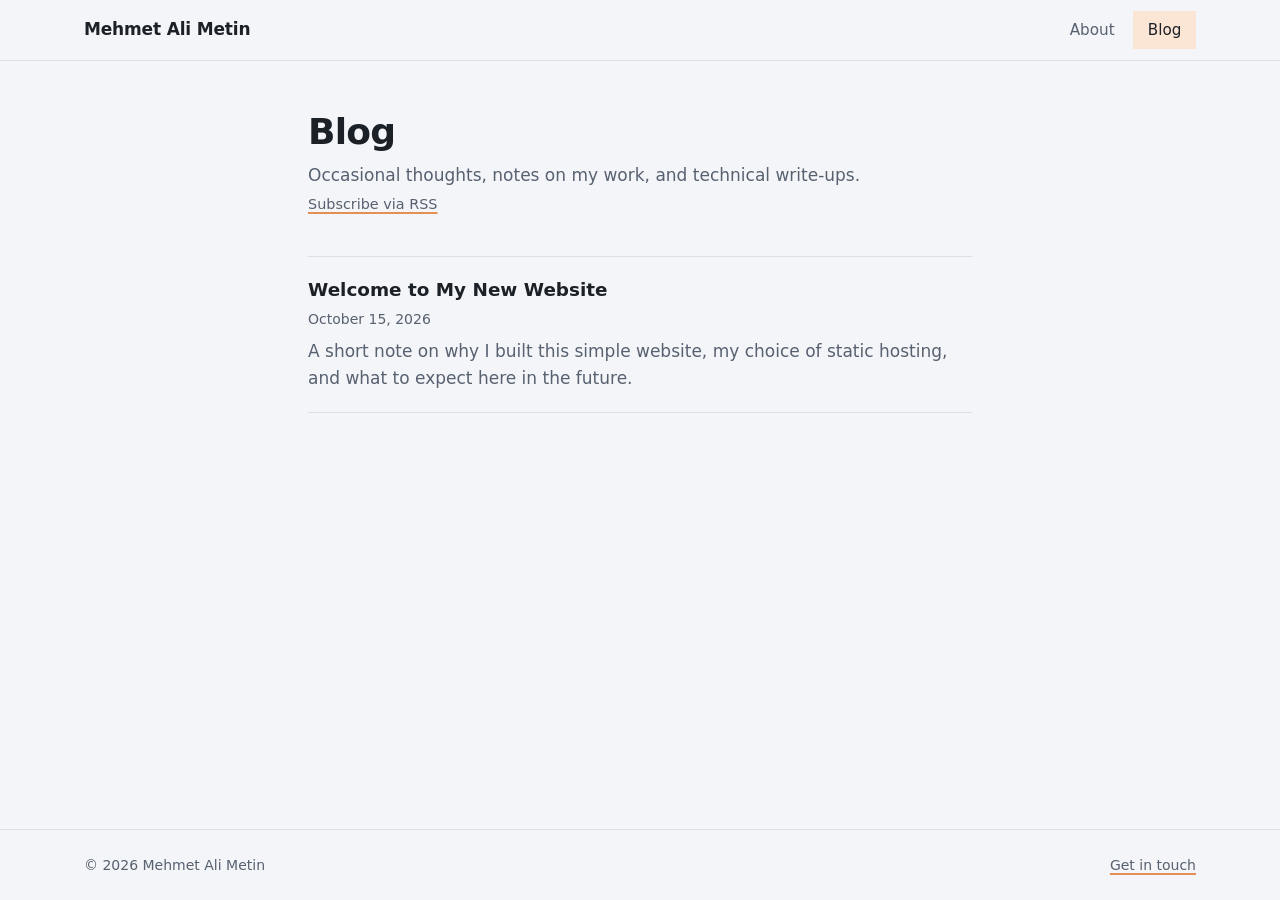
==== commit 7932b01f: "Minimal restyle: cool neutrals, pastel orange highlights, square corners - Palette: cold pastel whit" ====
--- a/blog/index.html
+++ b/blog/index.html
@@ -13,8 +13,8 @@
   <meta property="og:site_name" content="Mehmet Ali Metin">
   <meta name="twitter:card" content="summary">
   <meta name="color-scheme" content="light dark">
-  <meta name="theme-color" content="#fbfaf6" media="(prefers-color-scheme: light)">
-  <meta name="theme-color" content="#10141b" media="(prefers-color-scheme: dark)">
+  <meta name="theme-color" content="#f3f5f8" media="(prefers-color-scheme: light)">
+  <meta name="theme-color" content="#171a20" media="(prefers-color-scheme: dark)">
   <link rel="icon" type="image/svg+xml" href="../assets/icon.svg">
   <link rel="alternate" type="application/rss+xml" title="Mehmet Ali Metin — Blog" href="feed.xml">
   <link rel="stylesheet" href="../style.css">
--- a/style.css
+++ b/style.css
@@ -2,44 +2,44 @@
    Mehmet Ali Metin — personal site
    One stylesheet for every page. Plain CSS, no build step.
 
-   Palette: taken from the sunflower-field photo.
-     sky   — links, accents, headings rules
-     sun   — small highlights (timeline dots, markers)
-     paper/ink — warm neutrals for background and text
+   Design: minimal. Cool neutral backgrounds, gray text, square corners.
+   Pastel orange is the only color and is used sparingly, as a highlight:
+   link underlines, the active menu item, hover and focus states.
    Light and dark values follow the visitor's system setting.
    ========================================================================== */
 
 :root {
   color-scheme: light dark;
 
-  /* Light palette */
-  --bg:        #fbfaf6;  /* warm paper */
-  --surface:   #ffffff;
-  --ink:       #1d2430;  /* main text */
-  --muted:     #545d6a;  /* secondary text */
-  --line:      #e6e3da;  /* borders, rules */
-  --accent:    #2a5a96;  /* sky blue */
-  --accent-bg: #e8eff8;  /* tinted sky for hovers/chips */
-  --sun:       #e0a526;  /* sunflower gold */
+  /* Light: cold pastel white */
+  --bg:          #f3f5f8;
+  --surface:     #fafbfc;
+  --ink:         #1c2027;   /* main text */
+  --muted:       #586170;   /* secondary text */
+  --line:        #dce0e6;   /* borders, rules */
+  --accent:      #e48f55;   /* pastel orange: underlines, markers */
+  --accent-ink:  #a4511a;   /* orange dark enough for text on --bg */
+  --accent-soft: #fbe6d6;   /* orange tint: active/hover backgrounds */
 
   --font-sans: system-ui, -apple-system, "Segoe UI", Roboto, "Helvetica Neue", Arial, sans-serif;
   --font-serif: Charter, "Bitstream Charter", "Sitka Text", Cambria, Georgia, serif;
   --font-mono: ui-monospace, "SF Mono", Menlo, Consolas, monospace;
 
-  --measure: 44rem;      /* max content width */
-  --radius: 10px;
+  --measure: 44rem;         /* reading width (blog) */
+  --measure-wide: 72rem;    /* About page on wide screens */
 }
 
 @media (prefers-color-scheme: dark) {
   :root {
-    --bg:        #10141b;
-    --surface:   #161c25;
-    --ink:       #e6e9ee;
-    --muted:     #9ba5b3;
-    --line:      #273140;
-    --accent:    #7fb0ec;
-    --accent-bg: #1c2a3d;
-    --sun:       #f2c14e;
+    /* Dark: cold pastel black */
+    --bg:          #171a20;
+    --surface:     #1d2128;
+    --ink:         #e3e6eb;
+    --muted:       #9aa2ae;
+    --line:        #2c313a;
+    --accent:      #f2b28a;
+    --accent-ink:  #f2b28a;
+    --accent-soft: #3a2c25;
   }
 }
 
@@ -58,38 +58,43 @@
   color: var(--ink);
   font-family: var(--font-sans);
   font-size: 1.0625rem;          /* 17px */
-  line-height: 1.65;
+  line-height: 1.6;
   min-height: 100vh;
   display: flex;
   flex-direction: column;
+  -webkit-font-smoothing: antialiased;
 }
 
 img { max-width: 100%; height: auto; display: block; }
 
+h1, h2, h3 { line-height: 1.25; margin: 0; color: var(--ink); font-weight: 600; }
+p { margin: 0; }
+
 a {
-  color: var(--accent);
-  text-decoration-thickness: 1px;
-  text-underline-offset: 0.18em;
-}
-a:hover { text-decoration-thickness: 2px; }
+  color: inherit;
+  text-decoration: underline;
+  text-decoration-color: var(--accent);
+  text-decoration-thickness: 1.5px;
+  text-underline-offset: 0.2em;
+  transition: color 0.15s ease, text-decoration-color 0.15s ease;
+}
+a:hover { color: var(--accent-ink); text-decoration-color: currentColor; }
 
 :focus-visible {
   outline: 2px solid var(--accent);
-  outline-offset: 3px;
-  border-radius: 3px;
-}
-
-h1, h2, h3 { line-height: 1.25; margin: 0; color: var(--ink); }
-
-::selection { background: var(--sun); color: #1d2430; }
+  outline-offset: 2px;
+}
+
+::selection { background: var(--accent-soft); color: var(--ink); }
 
 .skip-link {
   position: absolute;
   left: -999px;
   top: 0.5rem;
+  z-index: 10;
   background: var(--surface);
+  border: 1px solid var(--line);
   padding: 0.5rem 0.75rem;
-  border-radius: var(--radius);
 }
 .skip-link:focus { left: 0.5rem; }
 
@@ -102,39 +107,31 @@
   padding-inline: 1.25rem;
 }
 
-main { flex: 1; padding-block: 1rem 3rem; }
+main { flex: 1; padding-block: 0 4rem; }
+
+/* Header and footer keep the same width on every page, so the menu
+   doesn't move when switching between About and Blog. */
+.site-header .wrap,
+.site-footer .wrap { max-width: var(--measure-wide); }
 
 /* ---------- Site header / nav ---------- */
 
-.site-header {
-  border-bottom: 1px solid var(--line);
-}
+.site-header { border-bottom: 1px solid var(--line); }
 
 .site-header .wrap {
   display: flex;
   align-items: center;
   justify-content: space-between;
   gap: 1rem;
-  padding-block: 1rem;
+  min-height: 3.75rem;
 }
 
 .brand {
-  display: inline-flex;
-  align-items: center;
-  gap: 0.6rem;
-  font-weight: 650;
-  color: var(--ink);
+  font-weight: 600;
+  letter-spacing: -0.01em;
   text-decoration: none;
-  letter-spacing: -0.01em;
-}
-.brand::before {
-  content: "";
-  width: 0.75rem;
-  height: 0.75rem;
-  border-radius: 50%;
-  background: var(--sun);
-  box-shadow: 0 0 0 3px var(--accent-bg);
-}
+}
+.brand:hover { color: var(--ink); }
 
 .site-nav ul {
   display: flex;
@@ -146,17 +143,17 @@
 
 .site-nav a {
   display: block;
-  padding: 0.35rem 0.8rem;
-  border-radius: 999px;
-  color: var(--muted);
+  padding: 0.35rem 0.85rem;
+  color: var(--muted);
+  font-size: 0.95rem;
   text-decoration: none;
-  font-size: 0.95rem;
-  font-weight: 500;
-}
-.site-nav a:hover { color: var(--ink); background: var(--accent-bg); }
+  border: 1px solid transparent;
+}
+.site-nav a:hover { color: var(--ink); border-color: var(--line); }
 .site-nav a[aria-current="page"] {
-  color: var(--accent);
-  background: var(--accent-bg);
+  color: var(--ink);
+  background: var(--accent-soft);
+  border-color: var(--accent-soft);
 }
 
 /* ---------- Footer ---------- */
@@ -173,80 +170,74 @@
   gap: 0.5rem 1.5rem;
   padding-block: 1.5rem;
 }
-.site-footer p { margin: 0; }
-
-/* ---------- CV: profile ---------- */
+
+/* ---------- About page: profile ---------- */
 
 .profile {
   display: flex;
   align-items: center;
   gap: 1.5rem;
-  padding-block: 2.5rem 1.5rem;
+  padding-top: 3rem;
 }
 
 .avatar {
-  width: 104px;
-  height: 104px;
-  border-radius: 50%;
+  width: 96px;
+  height: 96px;
+  flex-shrink: 0;
   object-fit: cover;
-  flex-shrink: 0;
-  border: 3px solid var(--surface);
-  box-shadow: 0 0 0 1px var(--line);
-}
-
-/* Fallback when there is no photo: initials on the brand colors */
+  border: 1px solid var(--line);
+}
+
+/* Shown until a photo is added */
 .avatar-initials {
   display: grid;
   place-items: center;
-  background: var(--accent);
-  color: var(--bg);
-  font-size: 2.1rem;
-  font-weight: 700;
-  letter-spacing: 0.02em;
+  background: var(--surface);
+  color: var(--muted);
+  font-size: 1.75rem;
+  font-weight: 600;
+  letter-spacing: 0.04em;
 }
 
 .profile h1 {
-  font-size: clamp(1.8rem, 5vw, 2.4rem);
-  font-weight: 700;
+  font-size: clamp(1.75rem, 4.5vw, 2.25rem);
+  font-weight: 650;
   letter-spacing: -0.02em;
 }
 
-.profile .role {
-  margin: 0.25rem 0 0.6rem;
-  color: var(--muted);
-}
+.profile .role { margin-top: 0.3rem; color: var(--muted); }
 
 .contact {
   display: flex;
   flex-wrap: wrap;
-  gap: 0.25rem 1rem;
+  gap: 0.25rem 1.25rem;
   list-style: none;
-  margin: 0;
+  margin: 0.5rem 0 0;
   padding: 0;
   font-size: 0.95rem;
 }
 
 .summary {
-  margin: 0.5rem 0 0;
+  margin-top: 2rem;
   font-size: 1.1rem;
-  max-width: 38rem;
-}
-
-/* ---------- CV: sections ---------- */
-
-.cv-section { margin-top: 2.5rem; }
+  line-height: 1.65;
+}
+
+/* ---------- About page: sections ---------- */
+
+.cv-section { margin-top: 3rem; }
 
 .cv-section > h2,
 .section-title {
   display: flex;
   align-items: center;
-  gap: 0.75rem;
-  font-size: 0.8rem;
-  font-weight: 650;
+  gap: 1rem;
+  margin-bottom: 1.25rem;
+  color: var(--muted);
+  font-size: 0.75rem;
+  font-weight: 600;
+  letter-spacing: 0.14em;
   text-transform: uppercase;
-  letter-spacing: 0.12em;
-  color: var(--accent);
-  margin-bottom: 1.25rem;
 }
 .cv-section > h2::after,
 .section-title::after {
@@ -256,200 +247,156 @@
   background: var(--line);
 }
 
-/* Timeline of entries */
-.entries {
-  list-style: none;
-  margin: 0;
-  padding: 0 0 0 1.25rem;
-  border-left: 2px solid var(--line);
-}
-
-.entry {
-  position: relative;
-  margin-bottom: 1.75rem;
-}
-.entry:last-child { margin-bottom: 0; }
-.entry::before {
-  content: "";
-  position: absolute;
-  left: calc(-1.25rem - 6px);
-  top: 0.45rem;
-  width: 10px;
-  height: 10px;
-  border-radius: 50%;
-  background: var(--sun);
-  box-shadow: 0 0 0 3px var(--bg);
-}
+/* Entries: title + date on one line, organisation, description */
+.entries { list-style: none; margin: 0; padding: 0; }
+
+.entry + .entry { margin-top: 1.75rem; }
 
 .entry-head {
   display: flex;
   flex-wrap: wrap;
   justify-content: space-between;
   align-items: baseline;
-  gap: 0.15rem 1rem;
-}
-
-.entry h3 { font-size: 1.05rem; font-weight: 650; }
+  gap: 0.1rem 1.5rem;
+}
+
+.entry h3 { font-size: 1.05rem; }
 
 .entry .meta {
   color: var(--muted);
   font-size: 0.9rem;
+  font-variant-numeric: tabular-nums;
   white-space: nowrap;
 }
 
-.entry .org {
-  margin: 0.1rem 0 0.4rem;
-  color: var(--muted);
-  font-size: 0.95rem;
-}
-
-.entry p { margin: 0.4rem 0 0; }
-
-/* Certifications */
-.plain-list {
-  list-style: none;
-  margin: 0;
-  padding: 0;
-}
-.plain-list li {
-  display: flex;
-  flex-wrap: wrap;
-  justify-content: space-between;
-  gap: 0 1rem;
-  padding-block: 0.7rem;
-  border-bottom: 1px solid var(--line);
-}
-.plain-list li:first-child { padding-top: 0; }
-.plain-list li:last-child { border-bottom: 0; }
-.plain-list .meta { color: var(--muted); font-size: 0.9rem; white-space: nowrap; }
-.plain-list .sub  { display: block; color: var(--muted); font-size: 0.9rem; }
+.entry .org { margin-top: 0.15rem; color: var(--muted); font-size: 0.95rem; }
+
+.entry p:not(.org) { margin-top: 0.5rem; }
+
+/* Compact entries (certifications): title, issuer, date only */
+.entries-compact .entry + .entry { margin-top: 1rem; }
+.entries-compact .entry h3 { font-size: 1rem; font-weight: 500; }
 
 /* Skills */
 .skills { margin: 0; }
 .skills > div {
   display: grid;
   grid-template-columns: 12rem 1fr;
-  gap: 0.25rem 1.5rem;
-  padding-block: 0.6rem;
-  border-bottom: 1px solid var(--line);
-}
-.skills > div:first-child { padding-top: 0; }
-.skills > div:last-child { border-bottom: 0; }
+  gap: 0.2rem 1.5rem;
+}
+.skills > div + div { margin-top: 1rem; }
 .skills dt { font-weight: 600; }
 .skills dd { margin: 0; color: var(--muted); }
 
-/* ---------- CV: two-column layout ----------
-   Phones and narrow windows: one column, sections in reading order
-   (Education, Experience, Research, Skills, Certifications).
-   Wide screens and print: main column (Experience, Research, Skills) beside
-   a sidebar (Education, Certifications). */
+/* ---------- About page: two-column layout ----------
+   Phones and narrow windows: one column, in reading order
+   (Education, Experience, Research, Certifications, Skills).
+   Wide screens and print: a sidebar on the left (Education, Skills)
+   beside the main column (Experience, Research, Certifications). */
 
 .cv-body { display: flex; flex-direction: column; }
 .cv-main, .cv-side { display: contents; }
 #education      { order: 1; }
 #experience     { order: 2; }
 #research       { order: 3; }
-#skills         { order: 4; }
-#certifications { order: 5; }
-
-/* Sidebar content stacks instead of sitting side by side */
-.cv-side .plain-list li { flex-direction: column; }
-.cv-side .plain-list li { font-size: 0.95rem; }
-.cv-side .entry .meta { white-space: normal; }
+#certifications { order: 4; }
+#skills         { order: 5; }
 
 @media (min-width: 960px) {
-  .page-cv .wrap { max-width: 72rem; }
+  .page-cv .wrap { max-width: var(--measure-wide); }
   .cv-body {
     display: grid;
-    grid-template-columns: minmax(0, 1fr) 20rem;
-    gap: 0 3.5rem;
+    grid-template-columns: 18rem minmax(0, 1fr);
+    gap: 0 4rem;
     align-items: start;
   }
   .cv-main, .cv-side { display: block; }
-  .cv-side {
-    border-left: 1px solid var(--line);
-    padding-left: 2rem;
-    margin-left: -1.5rem;
-  }
-  .summary { max-width: 46rem; }
+}
+
+/* Sidebar (wide screens and print): stacked, smaller blocks */
+@media (min-width: 960px), print {
+  .cv-side .entry-head { flex-direction: column; gap: 0; }
+  .cv-side .entry .meta { white-space: normal; }
+  .cv-side .entry p:not(.org) { color: var(--muted); font-size: 0.95rem; }
+  .cv-side .skills > div { grid-template-columns: 1fr; gap: 0.1rem; }
+  .cv-side .skills dt,
+  .cv-side .skills dd { font-size: 0.95rem; }
 }
 
 /* ---------- Blog: index ---------- */
 
-.page-intro { padding-block: 2.5rem 0.5rem; }
+.page-intro { padding-top: 3rem; }
 .page-intro h1 {
-  font-size: clamp(1.8rem, 5vw, 2.4rem);
+  font-size: clamp(1.75rem, 4.5vw, 2.25rem);
+  font-weight: 650;
   letter-spacing: -0.02em;
 }
-.page-intro p { color: var(--muted); margin: 0.5rem 0 0; }
+.page-intro p { margin-top: 0.5rem; color: var(--muted); }
+.page-intro .feed-link { margin-top: 0.25rem; font-size: 0.9rem; }
 
 .post-list {
   list-style: none;
-  margin: 2rem 0 0;
+  margin: 2.5rem 0 0;
   padding: 0;
+  border-top: 1px solid var(--line);
 }
 
 .post-card {
   display: block;
-  padding: 1.1rem 1.25rem;
-  margin-bottom: 0.9rem;
-  background: var(--surface);
-  border: 1px solid var(--line);
-  border-radius: var(--radius);
-  color: inherit;
+  padding: 1.25rem 0;
+  border-bottom: 1px solid var(--line);
   text-decoration: none;
-  transition: border-color 0.15s ease, transform 0.15s ease;
-}
-.post-card:hover {
-  border-color: var(--accent);
-  transform: translateY(-1px);
-}
+}
+.post-card:hover { color: inherit; }
 .post-card h2 {
+  display: inline;
   font-size: 1.15rem;
+  text-decoration: underline;
+  text-decoration-color: transparent;
+  text-decoration-thickness: 1.5px;
+  text-underline-offset: 0.2em;
+  transition: text-decoration-color 0.15s ease;
+}
+.post-card:hover h2 { text-decoration-color: var(--accent); }
+.post-card time { display: block; margin-top: 0.2rem; color: var(--muted); font-size: 0.875rem; }
+.post-card p { margin-top: 0.5rem; color: var(--muted); }
+
+/* ---------- Blog: post ---------- */
+
+.post-header { padding-top: 3rem; padding-bottom: 1.5rem; border-bottom: 1px solid var(--line); }
+.post-header h1 {
+  font-size: clamp(1.75rem, 5vw, 2.4rem);
   font-weight: 650;
-  color: var(--accent);
-}
-.post-card time { display: block; color: var(--muted); font-size: 0.875rem; margin-top: 0.15rem; }
-.post-card p { margin: 0.5rem 0 0; color: var(--muted); }
-
-/* ---------- Blog: post ---------- */
-
-.post-header { padding-block: 2.5rem 1.5rem; border-bottom: 1px solid var(--line); }
-.post-header h1 {
-  font-size: clamp(1.8rem, 5.5vw, 2.6rem);
   letter-spacing: -0.02em;
 }
-.post-header .meta { color: var(--muted); margin: 0.6rem 0 0; font-size: 0.95rem; }
+.post-header .meta { margin-top: 0.6rem; color: var(--muted); font-size: 0.95rem; }
 
 .prose {
+  padding-top: 1.75rem;
   font-family: var(--font-serif);
   font-size: 1.15rem;
   line-height: 1.75;
-  padding-top: 1.5rem;
   overflow-wrap: break-word;
 }
 .prose > * { margin-block: 0; }
 .prose > * + * { margin-top: 1.1em; }
-.prose h2, .prose h3 {
-  font-family: var(--font-sans);
-  margin-top: 2em;
-}
-.prose h2 { font-size: 1.4rem; }
-.prose h3 { font-size: 1.15rem; }
+.prose h2, .prose h3 { font-family: var(--font-sans); margin-top: 2em; }
+.prose h2 { font-size: 1.35rem; }
+.prose h3 { font-size: 1.1rem; }
 .prose li + li { margin-top: 0.35em; }
 .prose blockquote {
   margin-inline: 0;
-  padding: 0.2em 0 0.2em 1.1em;
-  border-left: 3px solid var(--sun);
+  padding-left: 1.1em;
+  border-left: 2px solid var(--accent);
   color: var(--muted);
   font-style: italic;
 }
 .prose code {
   font-family: var(--font-mono);
   font-size: 0.85em;
-  background: var(--accent-bg);
-  padding: 0.1em 0.35em;
-  border-radius: 4px;
+  background: var(--surface);
+  border: 1px solid var(--line);
+  padding: 0.05em 0.3em;
 }
 .prose pre {
   font-family: var(--font-mono);
@@ -457,22 +404,32 @@
   line-height: 1.55;
   background: var(--surface);
   border: 1px solid var(--line);
-  border-radius: var(--radius);
   padding: 1rem;
   overflow-x: auto;
 }
-.prose pre code { background: none; padding: 0; font-size: inherit; }
-.prose img, .prose figure { margin-inline: 0; border-radius: var(--radius); }
-.prose figcaption { color: var(--muted); font-size: 0.9rem; font-family: var(--font-sans); margin-top: 0.4rem; }
+.prose pre code { background: none; border: 0; padding: 0; font-size: inherit; }
+.prose figure { margin-inline: 0; }
+.prose figcaption { margin-top: 0.4rem; color: var(--muted); font-family: var(--font-sans); font-size: 0.9rem; }
 .prose hr { border: 0; border-top: 1px solid var(--line); margin-block: 2em; }
 
 .back-link {
   display: inline-block;
   margin-top: 3rem;
   font-size: 0.95rem;
-  text-decoration: none;
-}
-.back-link:hover { text-decoration: underline; }
+}
+
+/* ---------- 404 ---------- */
+
+.not-found { padding-top: 4rem; }
+.not-found .code {
+  margin-bottom: 0.5rem;
+  color: var(--accent-ink);
+  font-size: 0.8rem;
+  font-weight: 600;
+  letter-spacing: 0.14em;
+}
+.not-found h1 { font-size: clamp(1.75rem, 4.5vw, 2.25rem); font-weight: 650; letter-spacing: -0.02em; }
+.not-found p:not(.code) { margin-top: 0.75rem; color: var(--muted); }
 
 /* ---------- Small screens ---------- */
 
@@ -484,28 +441,12 @@
     gap: 1rem;
     padding-top: 2rem;
   }
-  .avatar { width: 88px; height: 88px; }
-  .avatar-initials { font-size: 1.8rem; }
-  .entry .meta, .plain-list .meta { white-space: normal; }
-  .plain-list li { flex-direction: column; }
-  .skills > div { grid-template-columns: 1fr; }
+  .avatar { width: 80px; height: 80px; }
+  .avatar-initials { font-size: 1.5rem; }
+  .entry .meta { white-space: normal; }
+  .skills > div { grid-template-columns: 1fr; gap: 0.1rem; }
   .prose { font-size: 1.08rem; }
 }
-
-/* ---------- 404 ---------- */
-
-.not-found { padding-block: 4rem; }
-.not-found .code {
-  font-size: 0.85rem;
-  font-weight: 650;
-  letter-spacing: 0.12em;
-  color: var(--accent);
-  margin: 0 0 0.5rem;
-}
-.not-found h1 { font-size: clamp(1.8rem, 5vw, 2.4rem); letter-spacing: -0.02em; }
-.not-found p { color: var(--muted); }
-
-.feed-link { font-size: 0.9rem; }
 
 /* ---------- Motion preference ---------- */
 
@@ -513,48 +454,45 @@
   * { transition: none !important; }
 }
 
-/* ---------- Print (CV as PDF): one A4 page, two columns ---------- */
+/* ---------- Print (About page as PDF): one A4 page, two columns ---------- */
 
 @page { size: A4; margin: 12mm 13mm; }
 
 @media print {
-  .skills > div { grid-template-columns: 11rem 1fr; }
   :root {
-    --bg: #fff; --surface: #fff; --ink: #000; --muted: #333;
-    --line: #bbb; --accent: #000; --accent-bg: #fff; --sun: #777;
+    --bg: #fff; --surface: #fff; --ink: #000; --muted: #3a3a3a;
+    --line: #c4c4c4; --accent: #000; --accent-ink: #000; --accent-soft: #fff;
   }
   html { font-size: 9.2pt; }
   body { font-size: 1rem; line-height: 1.42; min-height: 0; display: block; }
   .site-header, .site-footer, .skip-link { display: none; }
   .wrap, .page-cv .wrap { max-width: none; padding: 0; }
   main { padding: 0; }
-  a { color: inherit; text-decoration: none; }
-
-  .profile { padding: 0 0 0.6rem; gap: 1.1rem; flex-direction: row; align-items: center; }
-  .avatar { width: 64px; height: 64px; border: 0; box-shadow: none; }
-  .avatar-initials { background: #fff; color: #000; border: 1px solid #000; font-size: 1.5rem; }
+  a { text-decoration: none; }
+
+  .profile { padding: 0; gap: 1.1rem; flex-direction: row; align-items: center; }
+  .avatar { width: 60px; height: 60px; border-color: #000; }
+  .avatar-initials { font-size: 1.4rem; color: #000; }
   .profile h1 { font-size: 2rem; }
-  .profile .role { margin: 0.1rem 0 0.2rem; }
-  .summary { font-size: 1.05rem; max-width: none; margin: 0; }
+  .profile .role { margin-top: 0.1rem; }
+  .contact { margin-top: 0.2rem; }
+  .summary { margin-top: 0.8rem; font-size: 1.05rem; line-height: 1.45; }
 
   .cv-body {
     display: grid;
-    grid-template-columns: minmax(0, 1fr) 33%;
-    gap: 0 1.6rem;
+    grid-template-columns: 30% minmax(0, 1fr);
+    gap: 0 1.8rem;
     align-items: start;
   }
   .cv-main, .cv-side { display: block; }
-  .cv-side { border-left: 1px solid var(--line); padding-left: 1.1rem; margin-left: -0.5rem; }
-
-  .cv-section { margin-top: 1rem; }
-  .cv-section > h2 { margin-bottom: 0.55rem; font-size: 0.85rem; break-after: avoid; }
-  .entries { padding-left: 0.9rem; }
-  .entry { margin-bottom: 0.8rem; break-inside: avoid; }
-  .entry::before { left: calc(-0.9rem - 5px); top: 0.35rem; width: 8px; height: 8px; box-shadow: none; }
+
+  .cv-section { margin-top: 1.1rem; }
+  .cv-section > h2 { margin-bottom: 0.55rem; font-size: 0.8rem; color: #000; break-after: avoid; }
+  .entry { break-inside: avoid; }
+  .entry + .entry { margin-top: 0.75rem; }
+  .entries-compact .entry + .entry { margin-top: 0.45rem; }
   .entry h3 { font-size: 1.05rem; }
-  .entry .org { margin: 0 0 0.15rem; font-size: 0.95rem; }
-  .entry p { margin-top: 0.15rem; }
-  .entry .meta, .plain-list .meta, .plain-list .sub { font-size: 0.9rem; }
-
-  .skills > div, .plain-list li { padding-block: 0.35rem; }
-}
+  .entry .org { margin-top: 0; }
+  .entry p:not(.org) { margin-top: 0.15rem; }
+  .skills > div + div { margin-top: 0.5rem; }
+}
